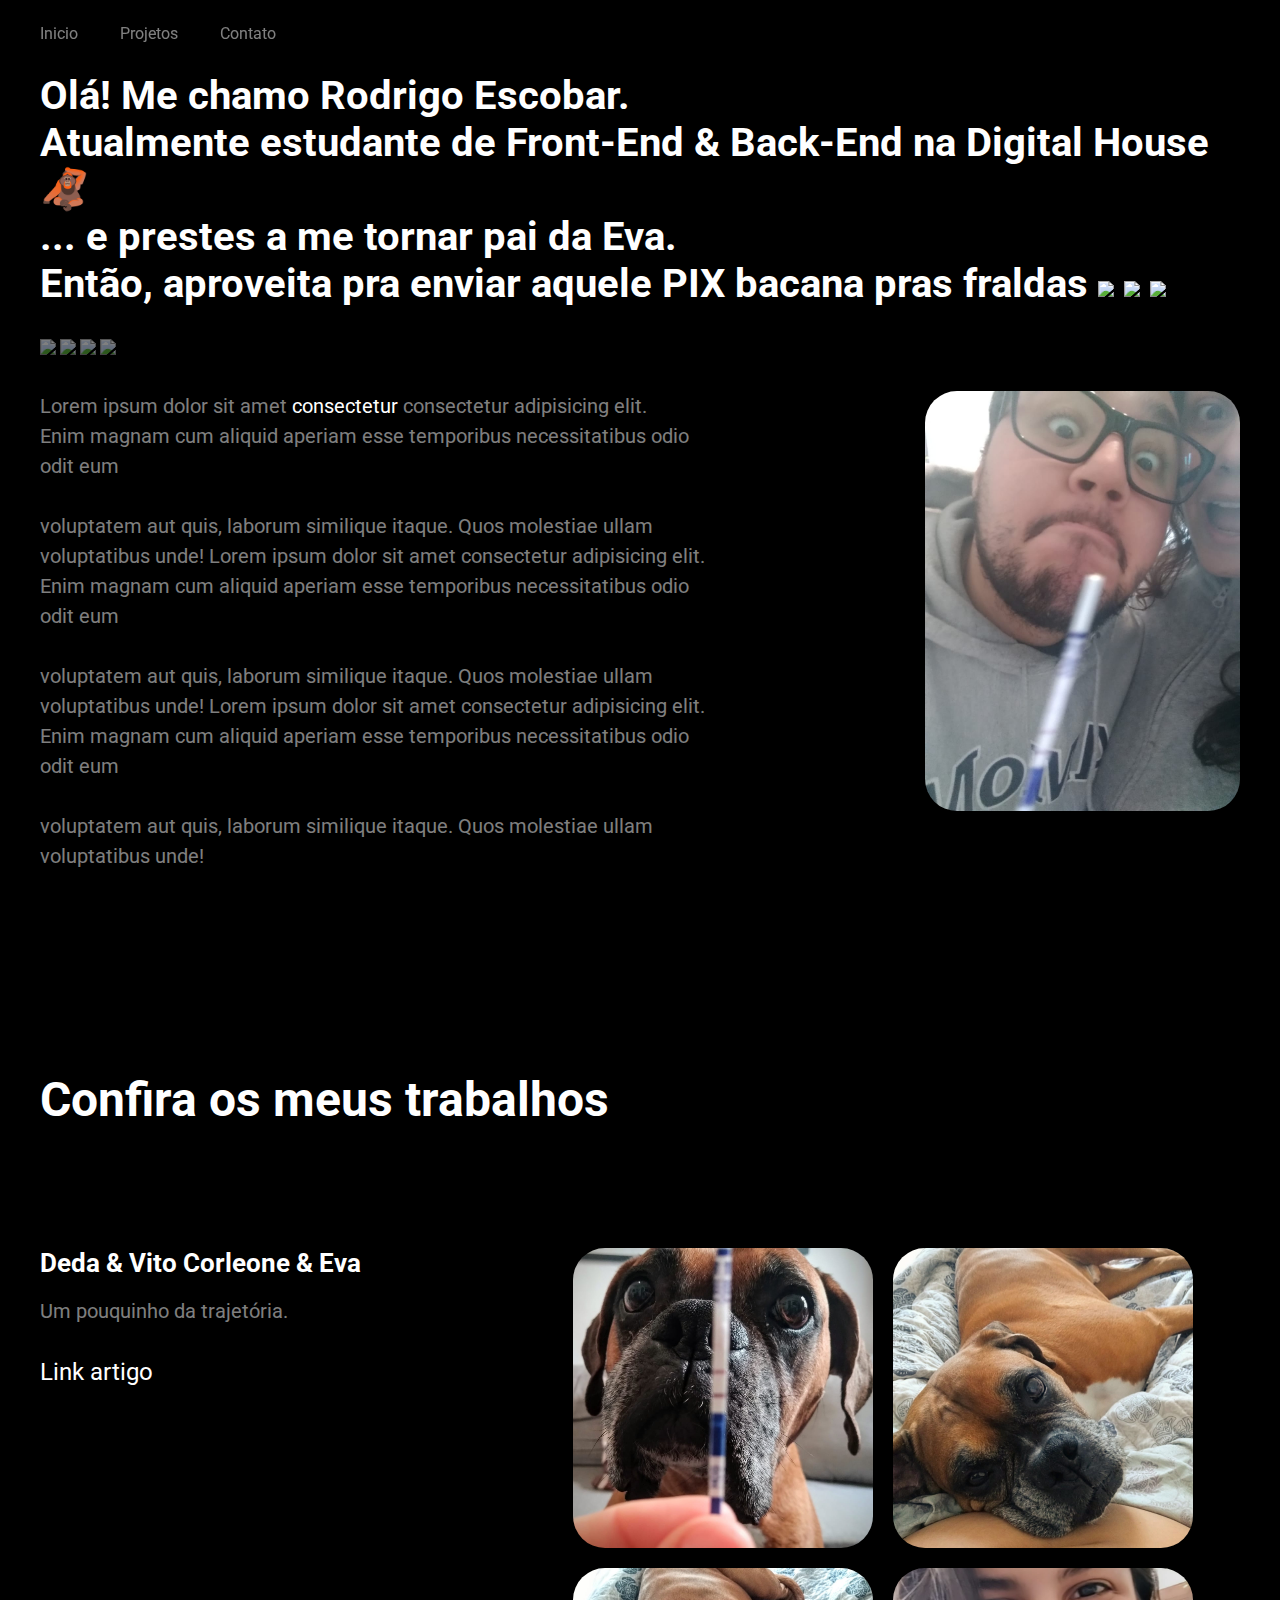
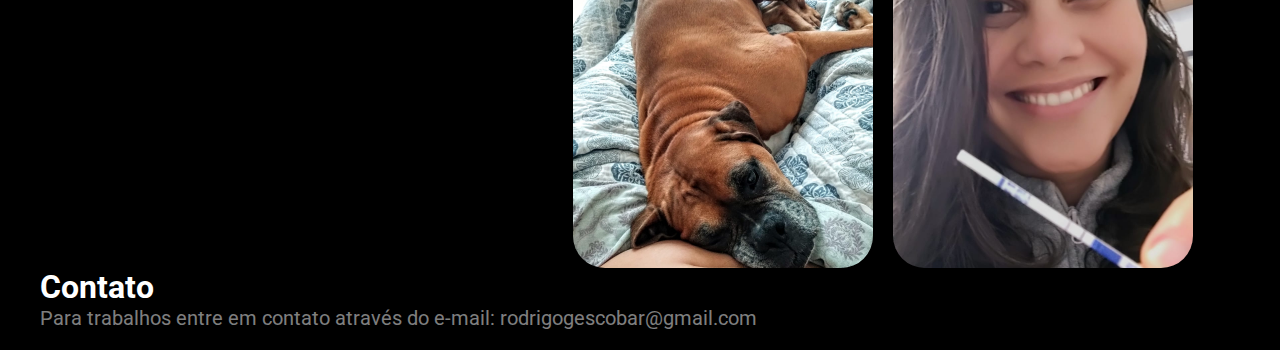
==== index.html @ ca52cef2 "atualizando" ====
<!DOCTYPE html>
<html lang="en">
<head>
    <meta charset="UTF-8">
    <meta http-equiv="X-UA-Compatible" content="IE=edge">
    <meta name="viewport" content="width=device-width, initial-scale=1.0">
    <title>Portifolio</title>
    <link rel="stylesheet" href="./css/style.css">
</head>
<body>

    <nav class="main-menu">
        <!-- <img src="" alt=""> colocar logo -->
        <ul>
<li>
<a href="#introduction"> Inicio</a>
</li>


<li>
    <a href="#works"> Projetos</a>
</li>


<li>
    <a href="#contato"> Contato</a>
</li>


        </ul>


    </nav>


<main>

    <section class="introduction" id="introduction">

        <h1>
            Olá! Me chamo Rodrigo Escobar. <br> Atualmente estudante de Front-End & Back-End na Digital House 🦧<br>... e prestes a me tornar pai da Eva.  <br>
            Então, aproveita pra enviar aquele PIX bacana pras fraldas 
            
            <img src="https://img.icons8.com/emoji/48/000000/baby-bottle-emoji.png"/>
            <img src="https://img.icons8.com/color/48/000000/baby-yoda.png"/>
            <img src="https://img.icons8.com/emoji/48/000000/man-feeding-baby.png"/>

        </h1>

        <section class="socials">

<a href="https://www.linkedin.com/in/rodrigo-escobar-63104655/" target="_blank">
    <img src="https://img.icons8.com/nolan/96/linkedin.png"/>
     

<a href="https://github.com/EscobarRodrigo" target="_blank">
    <img src="https://img.icons8.com/nolan/96/github.png"/>
</a>

<a href="https://www.instagram.com/rodrigogescobar/" target= "_blank">
    <img src="https://img.icons8.com/nolan/96/instagram-new.png"/>
</a>

<a href="./pix.html" target= "_blank">
    <img src="https://img.icons8.com/external-kiranshastry-gradient-kiranshastry/96/000000/external-money-finance-kiranshastry-gradient-kiranshastry-9.png"/>
</a>


        </section>

        <article>

            <p>Lorem ipsum dolor sit amet <a target="_blank" href="http://">consectetur</a> consectetur adipisicing elit. <br>
                Enim magnam cum aliquid aperiam esse temporibus necessitatibus odio odit eum 
                <br><br>
                voluptatem aut quis, laborum similique itaque. Quos molestiae ullam voluptatibus unde!
                Lorem ipsum dolor sit amet consectetur adipisicing elit. <br>
                Enim magnam cum aliquid aperiam esse temporibus necessitatibus odio odit eum 
                <br><br>
                voluptatem aut quis, laborum similique itaque. Quos molestiae ullam voluptatibus unde!
                Lorem ipsum dolor sit amet consectetur adipisicing elit. <br>
                Enim magnam cum aliquid aperiam esse temporibus necessitatibus odio odit eum 
                <br><br>
                voluptatem aut quis, laborum similique itaque. Quos molestiae ullam voluptatibus unde!
            </p>


            <img src="./css/Ro_Deda.jpeg" alt="">
            
    
    
        </article>

    </section>


    <section class="works" id="works">

        <h1 class="section-title">Confira os meus trabalhos</h1>

        <article>

            <div class="infos">
                <h1>Deda & Vito Corleone & Eva</h1>

                <p>Um pouquinho da trajetória.</p>
     
                <a target="blank_" href="https://www.instagram.com/vito.corleone.the.dog.father/">Link artigo</a>

            </div>

            <div class="images">

                <img src="./css/Vito.jpeg" alt="">
                <img src="./css/Vito_Deda.jpeg" alt="">
                <img src="./css/Deda_vito.jpeg" alt="">
                <img src="./css/Deda_teste.jpeg" alt="">


            </div>


        </article>




    </section>

    <section class="contato" id="contato">
        
        <h1>Contato</h1>

        <p> Para trabalhos entre em contato através do e-mail: rodrigogescobar@gmail.com</p>

    </section>
 



</main>






</body>
</html>
---- css/style.css ----
@import url('https://fonts.googleapis.com/css2?family=Roboto:ital,wght@1,500&display=swap');

*{

margin: 0;
padding: 0;
box-sizing: border-box;
font-family: roboto;

}


html{

    scroll-behavior: smooth;

}

body {

    background-color: black;
    
}


.main-menu {

    background-color: rgba(0, 0, 0, 0.8);
    backdrop-filter: blur(12px);
    width: 100%;
    padding: 24px;
    position: fixed;
    left: 0;
    top: 0;
    z-index: 50;
 
}


.main-menu ul {

    max-width: 1200px;
    margin: 0 auto;
    display: flex;
    gap: 42px;
    list-style: none;

}


.main-menu ul a {

    color: rgba(255,255,255,0.5);
    font-size: 16px;
    text-decoration: none;

}

.main-menu ul a:hover { /*mouse por cima*/
    color: white;

}

main {

    max-width: 1200px;
    margin: 0 auto;

}


.introduction {


}

.introduction h1 {

    color: white;
    font-size: 40px;
    margin-top: 72px;
    
}

.socials{

    margin-top: 32px;


}


.socials a {

text-decoration: none;


}


.socials a img {

width: 60px;
opacity: 0.5;

}

.socials a img:hover {

    /* width: 90px; alteração de tamanho ao passar o mouse */
    opacity: 1;
    
    }


    .introduction article {

    margin-top: 32px;
    display: flex;
    gap: 200px;

    }

.introduction article p {

    color: rgba(255, 255, 255, 0.5);
    font-size: 20px;
    line-height: 30px; /*espaçamento entre as linhas*/

}

.introduction article p a {

    color: white;
    text-decoration: none;

}

.introduction article p a:hover {

     color: rgba(13, 111, 136); /* mudando de cor quando passa o mouse na palavra*/

}




.introduction article img {
    width: 450px;
    height: 420px;
    object-fit: cover;
    border-radius: 32px;
    
}

.works{

    
}

.section-title {

        font-size: 48px;
        color: white;
        margin-top: 200px;

}

.works article {

    margin-top: 120px;
    display: flex;
    justify-content: space-around;
}


.works article h1 {

    color: white;
    font-size: 32px;

}

.works article p {

    color: rgba(255, 255, 255, 0.5);
    font-size: 20px;
    line-height: 30px;
    margin: 18px 0 32px;

}

.works article a {

color: white;
font-size: 24px;
text-decoration: none;

}


.works .infos {

    width: 500px;
}

.works .infos h1{

    font-size: 26px;
}


.works .images {
    width: 100%;
    display: flex;
    flex-wrap: wrap; 
    gap: 20px;
    padding-left: 200px;

}

.works .images img {

    width: 300px;
    height: 300px;
    object-fit: cover;
    border-radius: 32px;
}

.contato h1 {

    color: white;
    font-size: 32px;

}

.contato p {

    color: rgba(255, 255, 255, 0.5);
    font-size: 20px;
    padding-bottom: 20px;
}

.main-pix {

    background-color: rgba(0, 0, 0, 0.8);
    backdrop-filter: blur(12px);
    width: 100%;
    padding: 24px;
    position: fixed;
    left: 0;
    top: 0;
    z-index: 50;
 
}


.main-pix ul {

    max-width: 1200px;
    margin: 0 auto;
    display: flex;
    gap: 42px;
    list-style: none;

}


.main-pix ul a {

    color: rgba(255,255,255,0.5);
    font-size: 16px;
    text-decoration: none;

}

.main-pix ul a:hover { /*mouse por cima*/
    color: white;

}

.pix {
    
    display: flex;
    flex-direction: column;
    align-items: center;
}

.txt { 
    margin-top: 80px;
    text-align: center;
    color: white;
    font-size: 32px;
}

.pixnumero{
    margin-top: 30px;
    text-align: center;
    color: rgb(190, 15, 15);
    font-size: 30px;
}

.pixnumero:hover{
    color: white;
}

.nome{
    margin-top: 20px;
    text-align: center;
    color: rgba(255, 255, 255, 0.5);
    font-size: 20px;
}

.piximg{
    margin: 30px;
    width: 20%;
    border-radius: 10px;
  
}

.socialspix{
    margin-top: 32px;
} 

.socialspix a {
    text-decoration: none;
    }

.socialspix img{
    width: 60px;
    opacity: 0.5;
    
}

.socialspix  img:hover {
        /* width: 90px; alteração de tamanho ao passar o mouse */
        opacity: 1;
        }
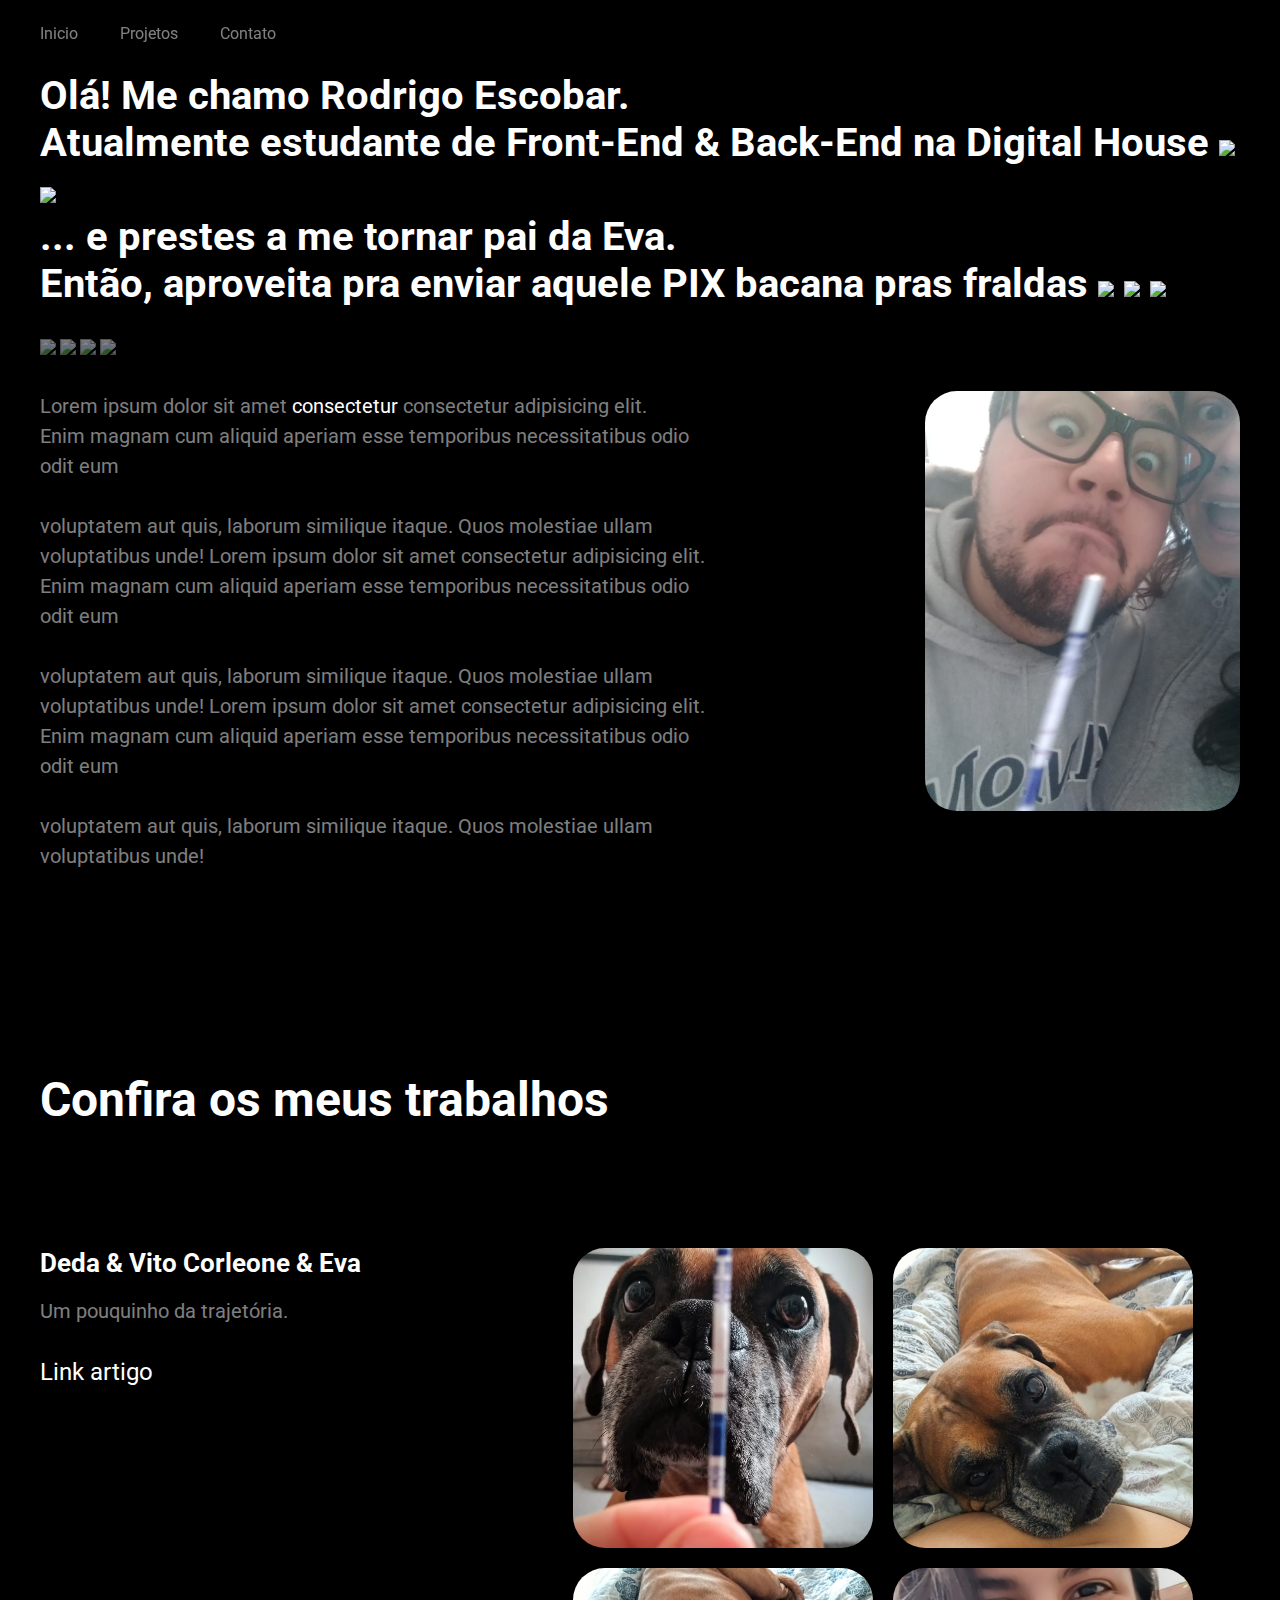
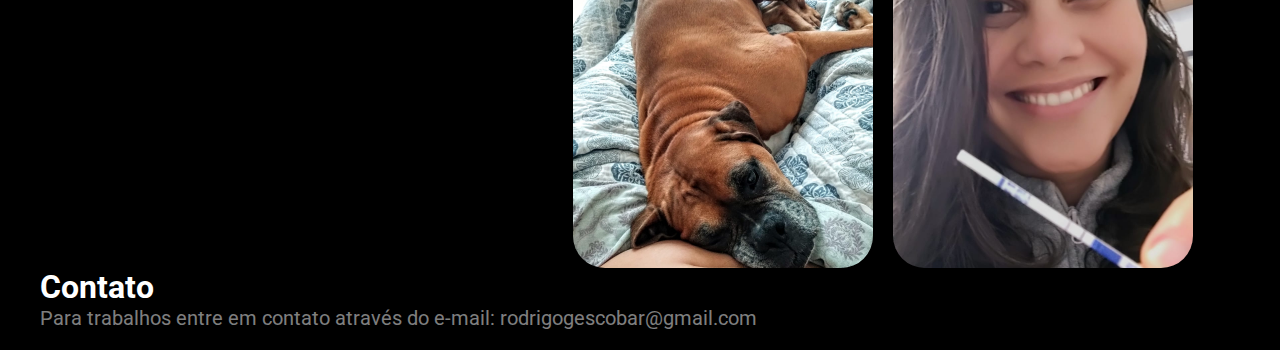
==== commit d08c56ad: "atualizando" ====
--- a/index.html
+++ b/index.html
@@ -4,7 +4,7 @@
     <meta charset="UTF-8">
     <meta http-equiv="X-UA-Compatible" content="IE=edge">
     <meta name="viewport" content="width=device-width, initial-scale=1.0">
-    <title>Portifolio</title>
+    <title>Portfolio</title>
     <link rel="stylesheet" href="./css/style.css">
 </head>
 <body>
@@ -38,32 +38,36 @@
     <section class="introduction" id="introduction">
 
         <h1>
-            Olá! Me chamo Rodrigo Escobar. <br> Atualmente estudante de Front-End & Back-End na Digital House 🦧<br>... e prestes a me tornar pai da Eva.  <br>
+            Olá! Me chamo Rodrigo Escobar. <br> Atualmente estudante de Front-End & Back-End na Digital House 
+            <img src="https://img.icons8.com/external-icongeek26-outline-gradient-icongeek26/64/000000/external-monkey-animal-body-icongeek26-outline-gradient-icongeek26.png"/> 
+            <img src="https://img.icons8.com/color/64/000000/baby-yoda.png"/>  <br>... e prestes a me tornar pai da Eva.  <br>
             Então, aproveita pra enviar aquele PIX bacana pras fraldas 
             
             <img src="https://img.icons8.com/emoji/48/000000/baby-bottle-emoji.png"/>
-            <img src="https://img.icons8.com/color/48/000000/baby-yoda.png"/>
+           
             <img src="https://img.icons8.com/emoji/48/000000/man-feeding-baby.png"/>
+            <img src="https://img.icons8.com/external-wanicon-lineal-color-wanicon/48/000000/external-baby-products-supermarket-wanicon-lineal-color-wanicon.png"/>
 
         </h1>
 
-        <section class="socials">
+    <section class="socials">
 
-<a href="https://www.linkedin.com/in/rodrigo-escobar-63104655/" target="_blank">
-    <img src="https://img.icons8.com/nolan/96/linkedin.png"/>
+         <a href="https://www.linkedin.com/in/rodrigo-escobar-63104655/" target="_blank">
+         <img src="https://img.icons8.com/nolan/96/linkedin.png"/>
+        </a>
      
 
-<a href="https://github.com/EscobarRodrigo" target="_blank">
-    <img src="https://img.icons8.com/nolan/96/github.png"/>
-</a>
+         <a href="https://github.com/EscobarRodrigo" target="_blank">
+         <img src="https://img.icons8.com/nolan/96/github.png"/>
+        </a>
 
-<a href="https://www.instagram.com/rodrigogescobar/" target= "_blank">
-    <img src="https://img.icons8.com/nolan/96/instagram-new.png"/>
-</a>
+         <a href="https://www.instagram.com/rodrigogescobar/" target= "_blank">
+            <img src="https://img.icons8.com/nolan/96/instagram-new.png"/>
+         </a>
 
-<a href="./pix.html" target= "_blank">
-    <img src="https://img.icons8.com/external-kiranshastry-gradient-kiranshastry/96/000000/external-money-finance-kiranshastry-gradient-kiranshastry-9.png"/>
-</a>
+            <a href="./pix.html" target= "_blank">
+                <img src="https://img.icons8.com/external-kiranshastry-gradient-kiranshastry/96/000000/external-money-finance-kiranshastry-gradient-kiranshastry-9.png"/>
+            </a>
 
 
         </section>
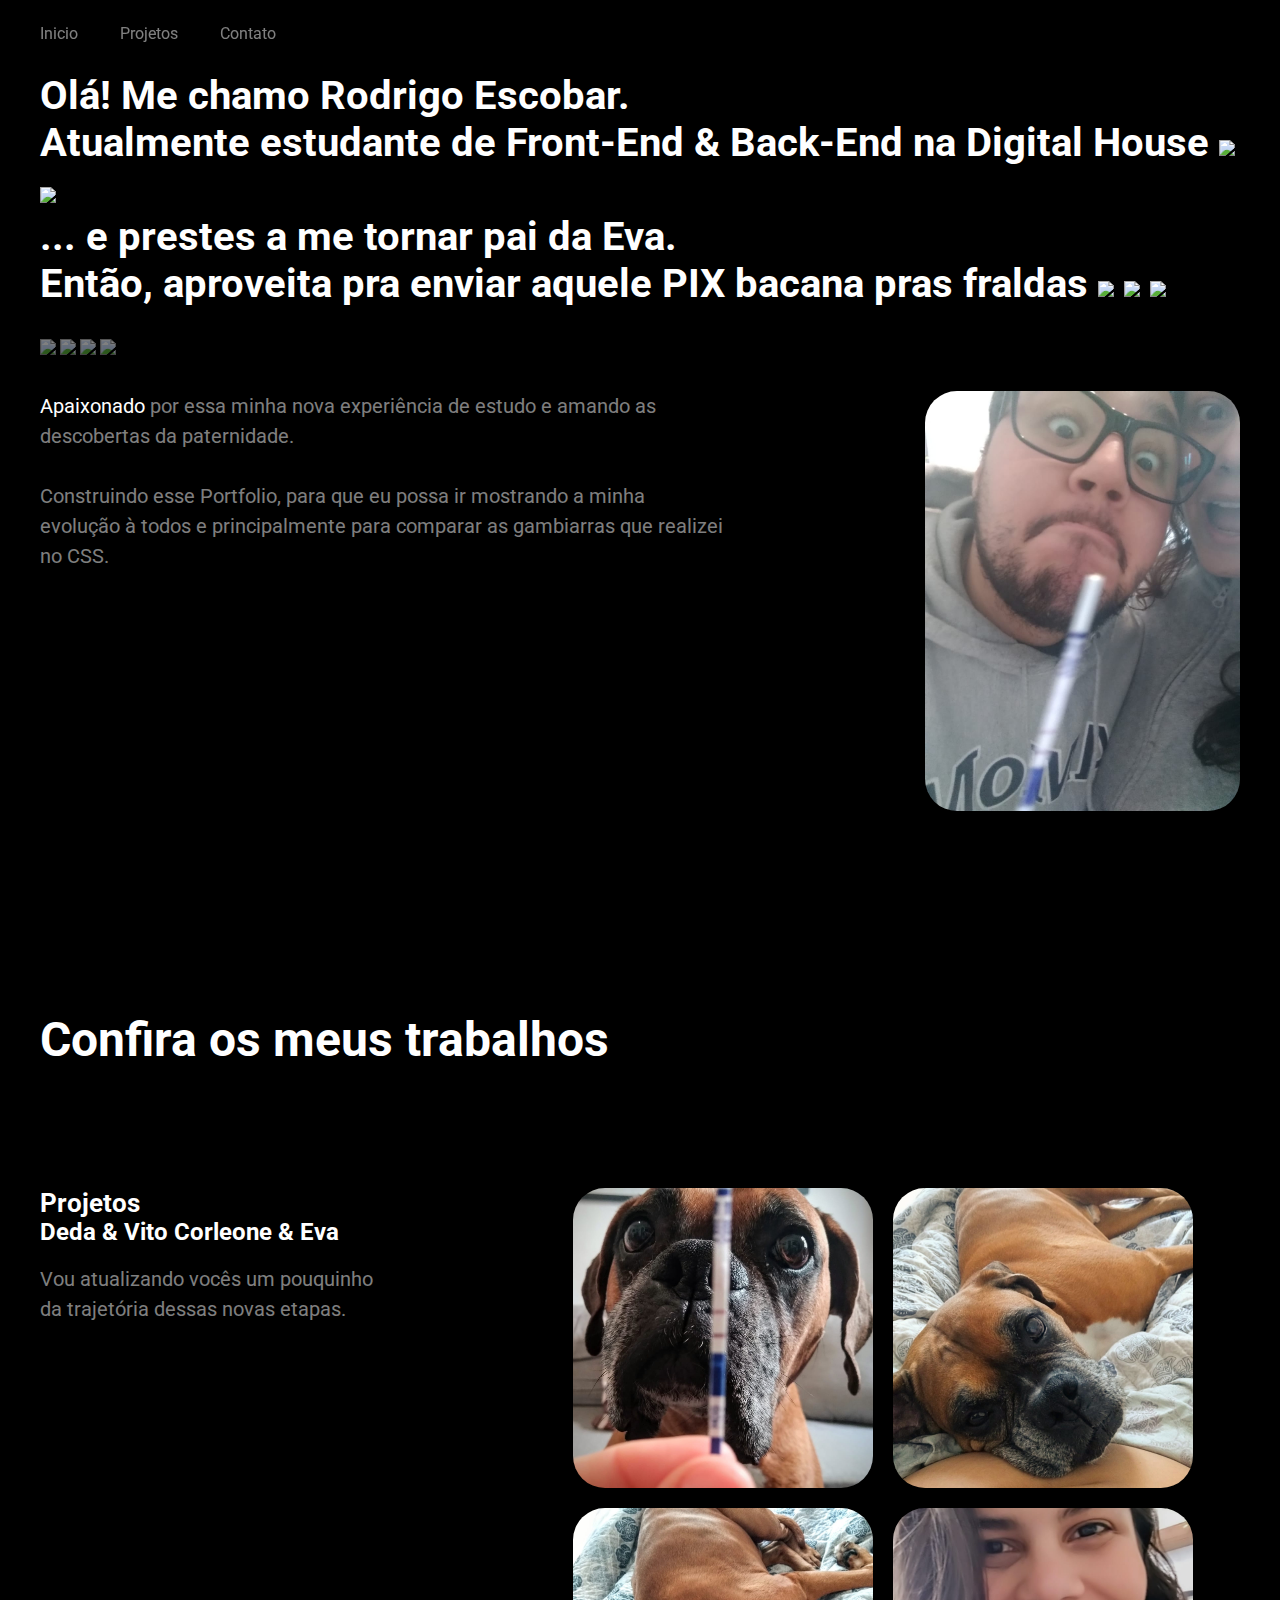
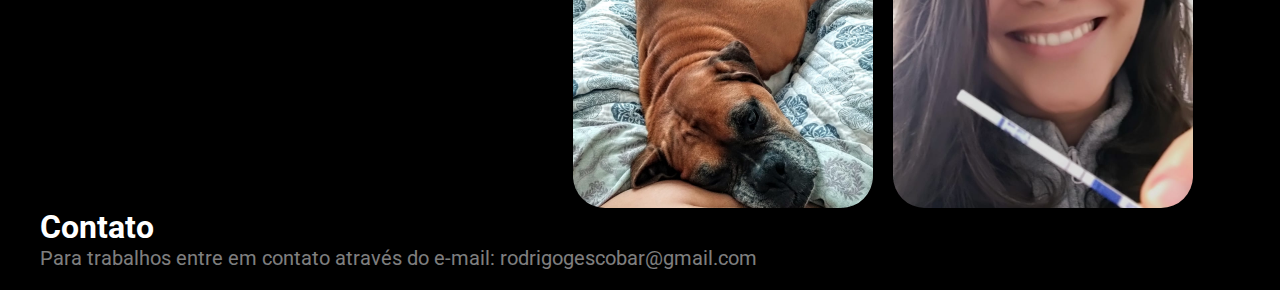
==== commit 4151cbf2: "atualizando" ====
--- a/index.html
+++ b/index.html
@@ -52,48 +52,34 @@
 
     <section class="socials">
 
-         <a href="https://www.linkedin.com/in/rodrigo-escobar-63104655/" target="_blank">
-         <img src="https://img.icons8.com/nolan/96/linkedin.png"/>
-        </a>
-     
+            <a href="https://www.linkedin.com/in/rodrigo-escobar-63104655/"     target="_blank">
+                <img src="https://img.icons8.com/nolan/96/linkedin.png"/>
+            </a>
+        
 
-         <a href="https://github.com/EscobarRodrigo" target="_blank">
-         <img src="https://img.icons8.com/nolan/96/github.png"/>
-        </a>
-
-         <a href="https://www.instagram.com/rodrigogescobar/" target= "_blank">
-            <img src="https://img.icons8.com/nolan/96/instagram-new.png"/>
-         </a>
-
-            <a href="./pix.html" target= "_blank">
-                <img src="https://img.icons8.com/external-kiranshastry-gradient-kiranshastry/96/000000/external-money-finance-kiranshastry-gradient-kiranshastry-9.png"/>
+            <a href="https://github.com/EscobarRodrigo" target="_blank">
+                <img src="https://img.icons8.com/nolan/96/github.png"/>
             </a>
 
+            <a href="https://www.instagram.com/rodrigogescobar/" target= "_blank"><img src="https://img.icons8.com/nolan/96/instagram-new.png"/>
+            </a>
 
-        </section>
+            <a href="./pix.html" target= "_blank"><img src="https://img.icons8.com/external-kiranshastry-gradient-kiranshastry/96/000000/external-money-finance-kiranshastry-gradient-kiranshastry-9.png"/>
+            </a>
 
-        <article>
+    </section>
 
-            <p>Lorem ipsum dolor sit amet <a target="_blank" href="http://">consectetur</a> consectetur adipisicing elit. <br>
-                Enim magnam cum aliquid aperiam esse temporibus necessitatibus odio odit eum 
-                <br><br>
-                voluptatem aut quis, laborum similique itaque. Quos molestiae ullam voluptatibus unde!
-                Lorem ipsum dolor sit amet consectetur adipisicing elit. <br>
-                Enim magnam cum aliquid aperiam esse temporibus necessitatibus odio odit eum 
-                <br><br>
-                voluptatem aut quis, laborum similique itaque. Quos molestiae ullam voluptatibus unde!
-                Lorem ipsum dolor sit amet consectetur adipisicing elit. <br>
-                Enim magnam cum aliquid aperiam esse temporibus necessitatibus odio odit eum 
-                <br><br>
-                voluptatem aut quis, laborum similique itaque. Quos molestiae ullam voluptatibus unde!
-            </p>
+            <article>
 
+                <p> 
+                    <a target="_blank" href="https://github.com/deborabeatriz-f">Apaixonado</a> por essa minha nova experiência de estudo e amando as descobertas da paternidade.<br><br> 
 
-            <img src="./css/Ro_Deda.jpeg" alt="">
-            
-    
-    
-        </article>
+                    Construindo esse Portfolio, para que eu possa ir mostrando a minha evolução à todos e principalmente para comparar as gambiarras que realizei no CSS. 
+                </p>
+
+                <img src="./css/Ro_Deda.jpeg" alt="">
+        
+            </article>
 
     </section>
 
@@ -105,12 +91,20 @@
         <article>
 
             <div class="infos">
-                <h1>Deda & Vito Corleone & Eva</h1>
+                <h1>Projetos</h1>
 
-                <p>Um pouquinho da trajetória.</p>
+                <h2> 
+                    <a href="https://github.com/deborabeatriz-f" target="_blank">Deda &</a>
+                        
+                    <a target="blank_" href="https://www.instagram.com/vito.corleone.the.dog.father/"> Vito Corleone & Eva </a> 
+            
+                </h2>
+
+
+                
+
+                <p> Vou atualizando vocês  um pouquinho da trajetória dessas novas etapas.</p>
      
-                <a target="blank_" href="https://www.instagram.com/vito.corleone.the.dog.father/">Link artigo</a>
-
             </div>
 
             <div class="images">
